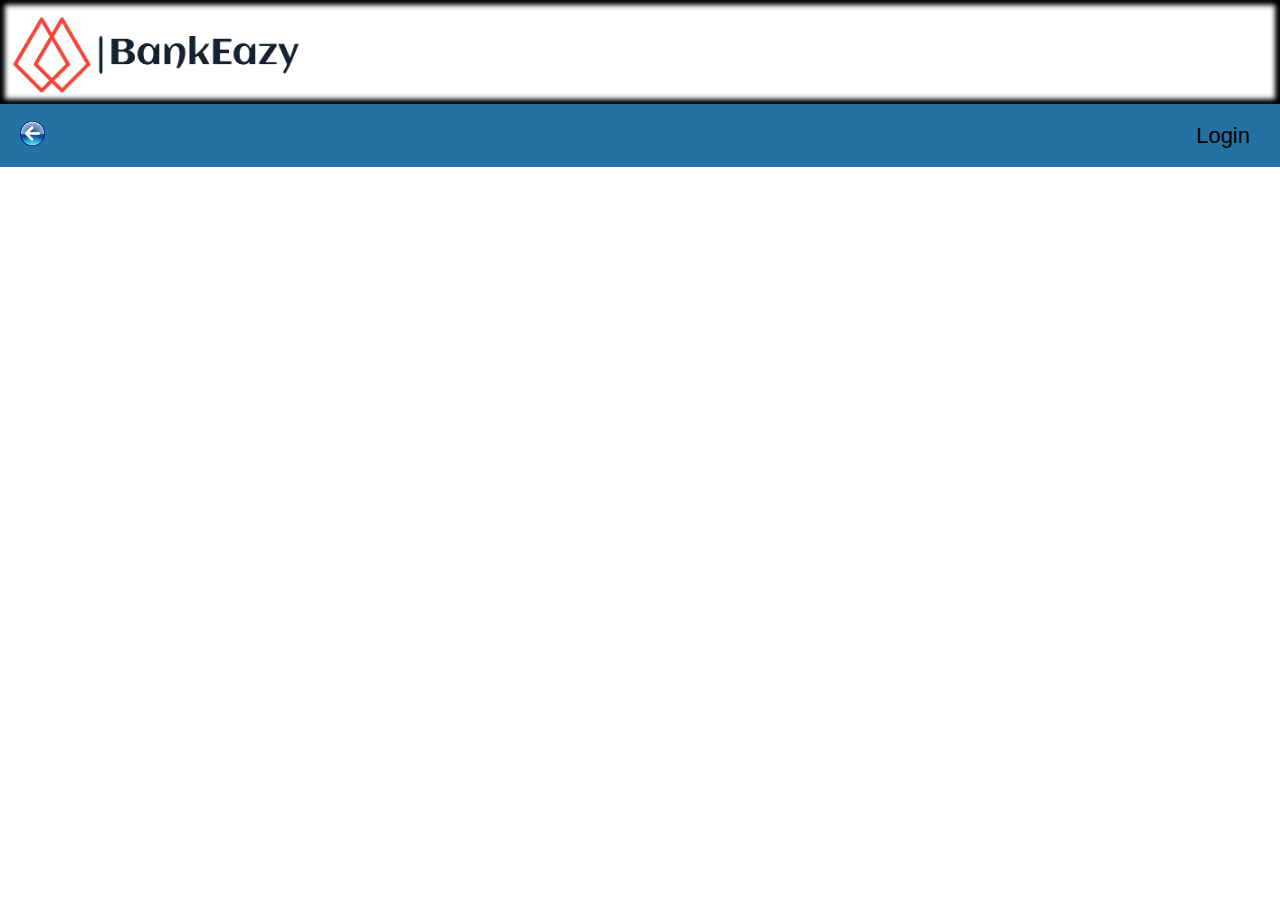
==== pages/index.html @ d724fab9 "initial commit" ====
<!DOCTYPE html>
<html>

<head>
    <meta charset='utf-8'>
    <meta http-equiv='X-UA-Compatible' content='IE=edge'>
    <title>BankEazy</title>
    <link rel="icon" href="../images/favicon.ico" type="image/x-icon">
    <meta name='viewport' content='width=device-width, initial-scale=1'>
    <link rel='stylesheet' type='text/css' media='screen' href='../styles/indexStyle.css'>
</head>

<body>
    <div id="logoDiv">
        <img src="../images/logo.png" alt="BankEazy Logo">
    </div>
    <nav id="index_nav">
        <div class="back-button-div">
            <a class="back-button-a" href="Javascript:history.back()"><img class="back-button" src="../images/back.png"
                    alt="Back button"></a>
        </div>
        <div class="nav-items-div">
            <ul>
                <li class="nav-item">
                    <a href="./login.html">
                        Login
                    </a>
                </li>
            </ul>
        </div>
    </nav>
    <div id="mainContainer">

    </div>
</body>

</html>
---- styles/indexStyle.css ----
body{
    margin: 0;
    height: 100vh;
    width: 100vw;
    overflow: hidden;
    font-family: Arial, Helvetica, sans-serif;
}

#logoDiv{
    box-shadow: inset 0px 0px 5px 5px black;
}

#logoDiv img{
    margin-top: 10px;
    margin-left: 10px;
    margin-right: auto;
    min-height: 80px;
    max-height: 10vh;
}

#index_nav{
    width: 100vw;
    height:7vh;
    margin-top: 0;
    max-height: 70px;
    min-height: 40px;
    display: flex;
    align-items: center;
    background-color:  #2471a3 ;
}


.back-button-div{
    display: flex;
    align-items: center;
    justify-content: left;
}

.back-button-a{
    text-decoration: none;
    list-style-type: none;
}

.back-button{
    margin-left: 20px;
    height: 25px;
}

.nav-items-div{
    margin-left: auto;
    margin-right: 20px;
    display: flex;
    align-items: center;
    justify-content: end;
}

.nav-items-div li{
    list-style-type: none;
}

.nav-items-div li a{
    text-decoration: none;
    color: black;
    font-size: 22px;
    border-radius: 5px;
    padding: 10px;
}

.nav-items-div li a:hover{
    background-color: azure;
}
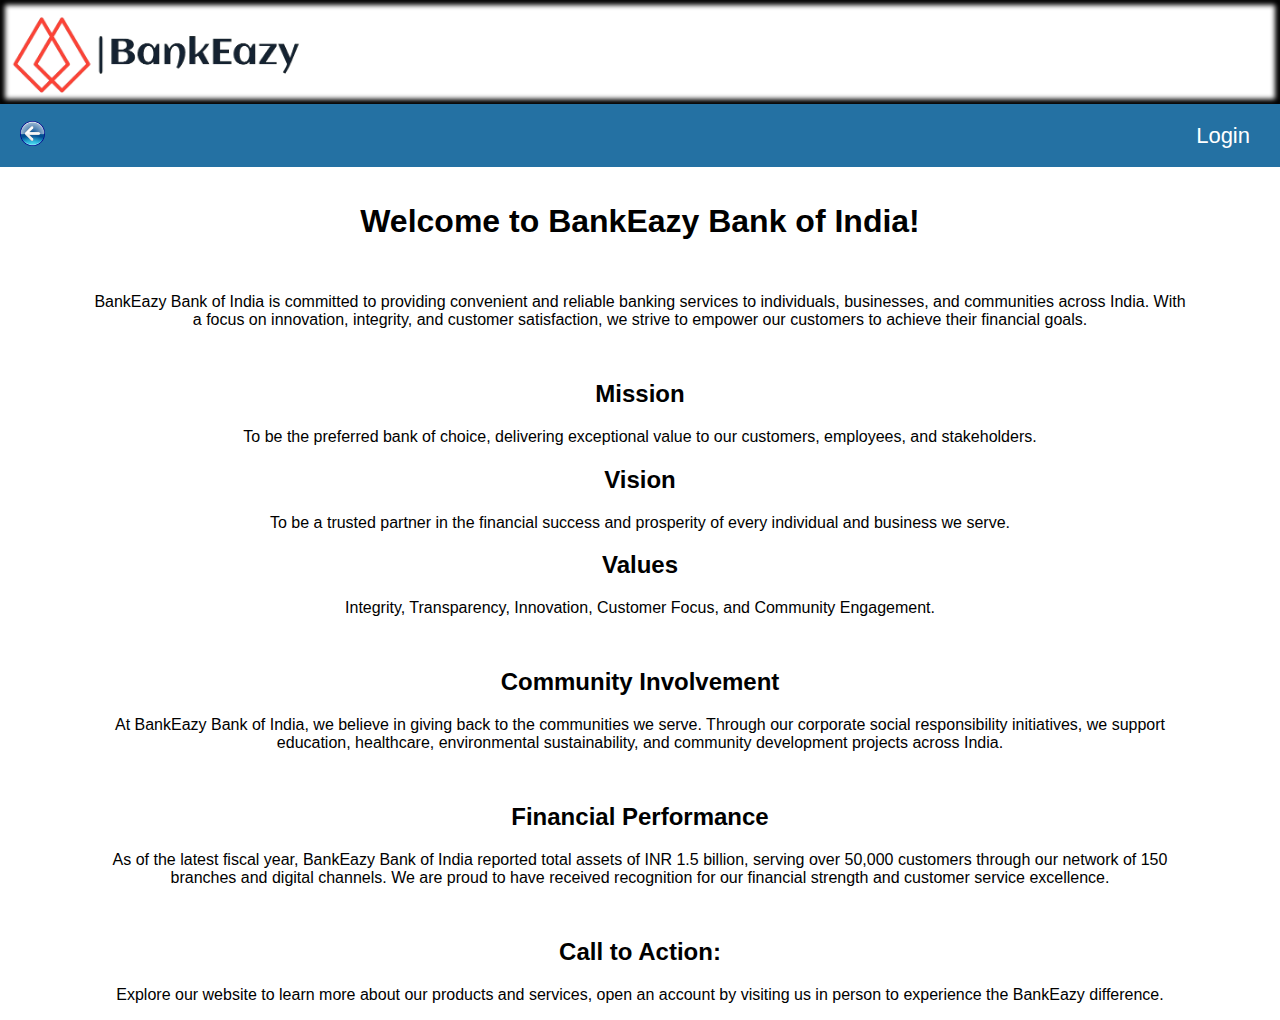
==== commit 566874a8: "commit on 21-03-2024" ====
--- a/pages/index.html
+++ b/pages/index.html
@@ -29,9 +29,47 @@
             </ul>
         </div>
     </nav>
-    <div id="mainContainer">
+    <div class="page_body">
+        <div>
+            <h1>Welcome to BankEazy Bank of India!</h1>
+        </div>
+        <div>
+            <p>BankEazy Bank of India is committed to providing convenient and reliable banking services to individuals,
+                businesses, and communities across India. With a focus on innovation, integrity, and customer
+                satisfaction,
+                we strive to empower our customers to achieve their financial goals.</p>
+        </div>
+        <div>
+            <h2>Mission</h2>
+            <p>To be the preferred bank of choice, delivering exceptional value to our customers, employees, and
+                stakeholders.</p>
 
+            <h2>Vision</h2>
+            <p>To be a trusted partner in the financial success and prosperity of every individual and business we
+                serve.</p>
+
+            <h2>Values</h2>
+            <p>Integrity, Transparency, Innovation, Customer Focus, and Community Engagement.</p>
+        </div>
+        <div>
+            <h2>Community Involvement</h2>
+            <p>At BankEazy Bank of India, we believe in giving back to the communities we serve. Through our corporate
+                social responsibility initiatives, we support education, healthcare, environmental sustainability, and
+                community development projects across India.</p>
+        </div>
+        <div>
+            <h2>Financial Performance</h2>
+            <p>As of the latest fiscal year, BankEazy Bank of India reported total assets of INR 1.5 billion, serving
+                over 50,000 customers through our network of 150 branches and digital channels. We are proud to have
+                received recognition for our financial strength and customer service excellence.</p>
+        </div>
+        <div>
+            <h2>Call to Action:</h2>
+            <p>Explore our website to learn more about our products and services, open an account by visiting us in
+                person to experience the BankEazy difference.</p>
+        </div>
     </div>
+
 </body>
 
 </html>--- a/styles/indexStyle.css
+++ b/styles/indexStyle.css
@@ -60,7 +60,7 @@
 
 .nav-items-div li a{
     text-decoration: none;
-    color: black;
+    color: white;
     font-size: 22px;
     border-radius: 5px;
     padding: 10px;
@@ -68,4 +68,18 @@
 
 .nav-items-div li a:hover{
     background-color: azure;
+    color: black;
+}
+
+.page_body{
+    display: flex;
+    flex-direction: column;
+    align-items: center;
+    justify-content: space-evenly;
+    text-align: center;
+}
+
+.page_body div{
+    max-width: 1100px;
+    margin-top: 15px;
 }